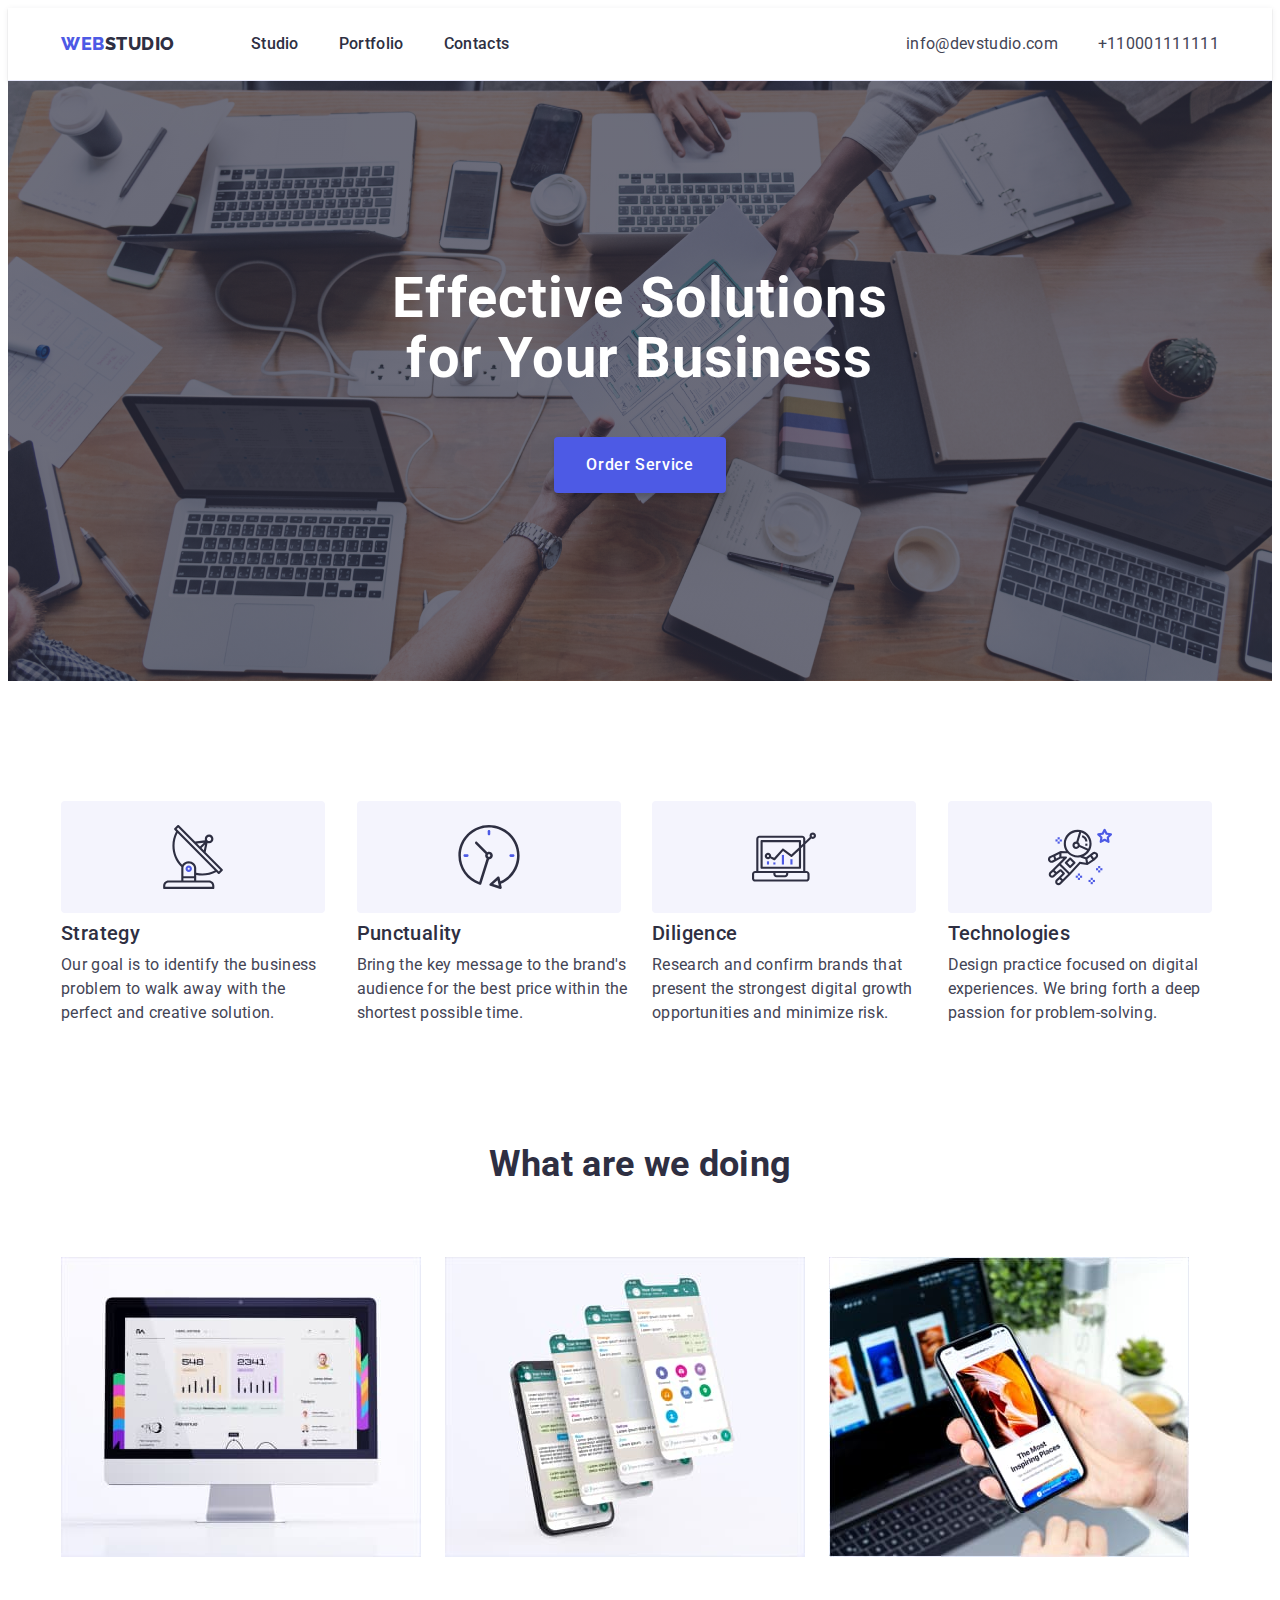
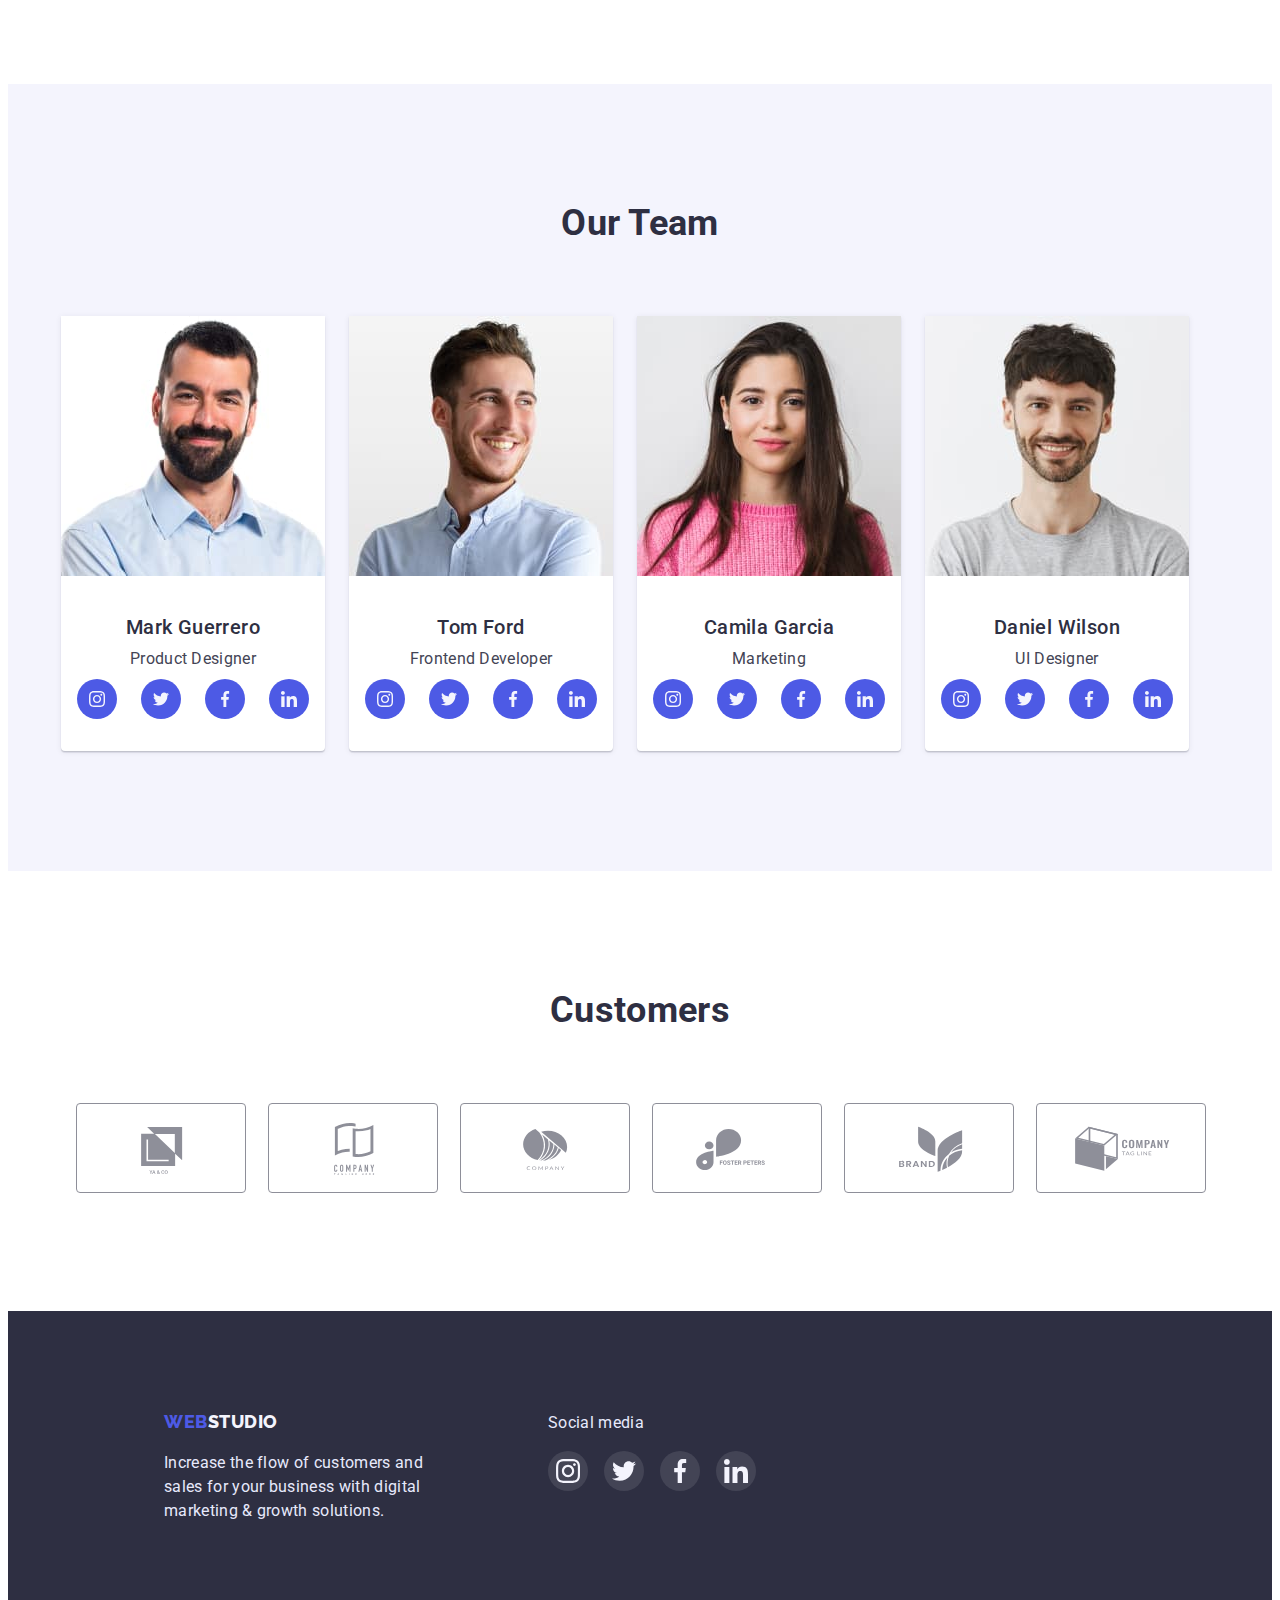
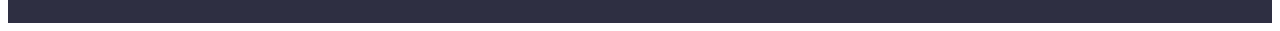
==== index.html @ 0738f09e "Initial commit" ====
<!DOCTYPE html>
<html lang="en">
  <head>
    <meta charset="UTF-8" />
    <meta http-equiv="X-UA-Compatible" content="IE=edge" />
    <meta name="viewport" content="width=device-width, initial-scale=1.0" />
    <title>Document</title>
    <!--Fonts-->
    <link rel="preconnect" href="https://fonts.googleapis.com" />
    <link rel="preconnect" href="https://fonts.gstatic.com" crossorigin />
    <link
      href="https://fonts.googleapis.com/css2?family=Montserrat:wght@400;700&family=Raleway:wght@800&family=Roboto:wght@400;500;700;900&display=swap"
      rel="stylesheet"
    />
    <!--Normalize-->
    <link
      rel="stylesheet"
      href="https://cdnjs.cloudflare.com/ajax/libs/modern-normalize/1.1.0/modern-normalize.min.css"
      integrity="sha512-wpPYUAdjBVSE4KJnH1VR1HeZfpl1ub8YT/NKx4PuQ5NmX2tKuGu6U/JRp5y+Y8XG2tV+wKQpNHVUX03MfMFn9Q=="
      crossorigin="anonymous"
      referrerpolicy="no-referrer"
    />
    <!--Styles-->
    <link rel="stylesheet" href="./css/styles.css" />
  </head>
  <body>
    <header class="header">
      <div class="container header-container">
        <nav class="header-nav">
          <a class="header-web" href="./index.html"
            ><span style="" class="fweb">Web</span>Studio</a>
          <ul class="header-menu">
            <li><a class="header-link" href="./index.html">Studio </a></li>
            <li><a class="header-link" href="./potfolio.html">Portfolio</a></li>
            <li><a class="header-link" href="">Contacts</a></li>
          </ul>
        </nav>
        <address>
          <ul class="header-contact">
            <li>
              <a class="contact" href="mailto:info@devstudio.com"
                >info@devstudio.com</a
              >
            </li>
            <li>
              <a class="contact" href="tel:+110001111111">+110001111111</a>
            </li>
          </ul>
        </address>
      </div>
    </header>
    <main>
      <section class="hero-title">
        <div class="container">
        <h1 class="hero">Effective Solutions for Your Business</h1>
        <button class="button-white" type="button">Order Service</button>
        </div>
      </section>
      <section class="section-only-text">
        <div class="container">
        <h2 hidden></h2>
        <ul class="section-text">
          <li class="titel-text">
            <div class="vector">
            <svg class="vector-icon">
              <use href="./images/icons/vector.svg#icon-antenna"></use>
            </svg></div>
            <h3 class="titel">Strategy</h3>
            <p>
              Our goal is to identify the business problem to walk away with the
              perfect and creative solution.
            </p>
          </li>
          <li class="titel-text">
            <div class="vector">
            <svg class="vector-icon">
              <use href="./images/icons/vector.svg#icon-clock"></use>
            </svg></div>
            <h3 class="titel">Punctuality</h3>
            <p>
              Bring the key message to the brand's audience for the best price
              within the shortest possible time.
            </p>
          </li>
          <li class="titel-text">
            <div class="vector">
            <svg class="vector-icon">
              <use href="./images/icons/vector.svg#icon-diagram-1"></use>
            </svg></div>
            <h3 class="titel">Diligence</h3>
            <p>
              Research and confirm brands that present the strongest digital
              growth opportunities and minimize risk.
            </p>
          </li>
          <li class="titel-text">
            <div class="vector">
            <svg class="vector-icon">
              <use href="./images/icons/vector.svg#icon-astronaut"></use>
            </svg></div>
            <h3 class="titel">Technologies</h3>
            <p>
              Design practice focused on digital experiences. We bring forth a
              deep passion for problem-solving.
            </p>
          </li>
        </ul>
        </div>
      </section>
      <section class="section">
        <div class="container">
        <h2 class="subtitel">What are we doing</h2>
        <ul class="section-doing">
          <li><img src="./images/img1.jpg" alt="program" width="360" /></li>
          <li><img src="./images/img2.jpg" alt="communicate" width="360" /></li>
          <li><img src="./images/img3.jpg" alt="learning" width="360" /></li>
        </ul>
        </div>
      </section>
      <section class="team section">
        <div class="container">
        <h2 class="subtitel">Our Team</h2>
        <ul class="section-team">
          <li class="gallery">
            <img src="./images/img.jpg" alt="Mark Guerrero" width="264" />
            <div class="gallery-text">
            <h3 class="titel">Mark Guerrero</h3>
            <p>Product Designer</p> 
            <ul class="social-list">
              <li class="socials-link">
            <svg class="social-icon">
              <use href="./images/icons/icons.svg#icon-instagram"></use>
            </svg></li>
            <li class="socials-link">
            <svg class="social-icon">
              <use href="./images/icons/icons.svg#icon-twitter"></use>
            </svg></li>
            <li class="socials-link">
            <svg class="social-icon">
              <use href="./images/icons/icons.svg#icon-facebook"></use>
            </svg></li>
            <li class="socials-link">
            <svg class="social-icon">
              <use href="./images/icons/icons.svg#icon-linkedin"></use>
            </svg></li> </ul></div>
          </li>
          <li class="gallery">
            <img src="./images/img(1).jpg" alt="Tom Ford" width="264" />
            <div class="gallery-text">
            <h3 class="titel">Tom Ford</h3>
            <p>Frontend Developer</p>
            <ul class="social-list">
            <li class="socials-link">
            <svg class="social-icon">
              <use href="./images/icons/icons.svg#icon-instagram"></use>
            </svg></li>
            <li class="socials-link">
            <svg class="social-icon">
              <use href="./images/icons/icons.svg#icon-twitter"></use>
            </svg></li>
            <li class="socials-link">
            <svg class="social-icon">
              <use href="./images/icons/icons.svg#icon-facebook"></use>
            </svg></li>
            <li class="socials-link">
            <svg class="social-icon">
              <use href="./images/icons/icons.svg#icon-linkedin"></use>
            </svg></li> </ul></div> 
          </li>
          <li class="gallery">
            <img src="./images/img(2).jpg" alt="Camila Garcia" width="264" />
            <div class="gallery-text">
            <h3 class="titel">Camila Garcia</h3>
            <p>Marketing</p>
            <ul class="social-list">
            <li class="socials-link">
            <svg class="social-icon">
              <use href="./images/icons/icons.svg#icon-instagram"></use>
            </svg></li>
            <li class="socials-link">
            <svg class="social-icon">
              <use href="./images/icons/icons.svg#icon-twitter"></use>
            </svg></li>
            <li class="socials-link">
            <svg class="social-icon">
              <use href="./images/icons/icons.svg#icon-facebook"></use>
            </svg></li>
            <li class="socials-link">
            <svg class="social-icon">
              <use href="./images/icons/icons.svg#icon-linkedin"></use>
            </svg></li></ul></div>
          </li>
          <li class="gallery">
            <img src="./images/img(3).jpg" alt="Daniel Wilson" width="264" />
            <div class="gallery-text">
            <h3 class="titel">Daniel Wilson</h3>
            <p>UI Designer</p>
            <ul class="social-list">
            <li class="socials-link">
            <svg class="social-icon">
              <use href="./images/icons/icons.svg#icon-instagram"></use>
            </svg></li>
            <li class="socials-link">
            <svg class="social-icon">
              <use href="./images/icons/icons.svg#icon-twitter"></use>
            </svg></li>
            <li class="socials-link">
            <svg class="social-icon">
              <use href="./images/icons/icons.svg#icon-facebook"></use>
            </svg></li>
            <li class="socials-link">
            <svg class="social-icon">
              <use href="./images/icons/icons.svg#icon-linkedin"></use>
            </svg></li></ul></div>
          </li>
        </ul>
      </section>
      </div>
      <section class="section">
        <h2 class="subtitel">Customers</h2>
        <ul class="customers">
          <li class="cust-item">
            <a class="customers-link" href="#">
            <svg class="customers-icon" width="168px" height="88px">
              <use href="./images/icons/clients.svg#icon-Client1"></use>
            </svg></a>
          </li>
          <li class="cust-item">
            <a class="customers-link" href="#">
            <svg class="customers-icon" width="168px" height="88px">
              <use href="./images/icons/clients.svg#icon-Client2"></use>
            </svg></a>
          </li>
          <li class="cust-item">
            <a class="customers-link" href="#">
            <svg class="customers-icon" width="168px" height="88px">
              <use href="./images/icons/clients.svg#icon-Client3"></use>
            </svg></a>
          </li>
          <li class="cust-item">
            <a class="customers-link" href="#">
            <svg class="customers-icon" width="168px" height="88px">
              <use href="./images/icons/clients.svg#icon-Client4"></use>
            </svg></a>
          </li>
          <li class="cust-item">
            <a class="customers-link" href="#">
            <svg class="customers-icon" width="168px" height="88px">
              <use href="./images/icons/clients.svg#icon-Client5"></use>
            </svg></a>
          </li>
          <li class="cust-item">
            <a class="customers-link" href="#">
            <svg class="customers-icon" width="168px" height="88px">
              <use href="./images/icons/clients.svg#icon-Client6"></use>
            </svg></a>
          </li>
        </ul> 
      </section>
    </main>
    <footer class="footer">
      <div class="container-footer">
        <div>
      <a class="footer-web" href="./index.html">
        <span style="" class="fweb">Web</span>Studio</a
      >
      <p class="footer-text">
        Increase the flow of customers and sales for your business with digital 
        marketing & growth solutions.
      </p> </div>
      
      <div>
        <p class="footer-social-title">Social media</p>
<ul class="footer-social-list">
  <li class="footer-social-item">
            <a class="footer-link" href="#">
            <svg class="footer-icon">
              <use href="./images/icons/icons.svg#icon-instagram"></use>
            </svg></a></li>
            <li class="footer-social-item">
            <a class="footer-link" href="#">
            <svg class="footer-icon">
              <use href="./images/icons/icons.svg#icon-twitter"></use>
            </svg></a></li>
            <li class="footer-social-item">
            <a class="footer-link" href="#">
            <svg class="footer-icon">
              <use href="./images/icons/icons.svg#icon-facebook"></use>
            </svg></a></li>
            <li class="footer-social-item">
            <a class="footer-link" href="#">
            <svg class="footer-icon">
              <use href="./images/icons/icons.svg#icon-linkedin"></use>
            </svg></a> </li>
          </ul></div> </div>
            
    </footer>
  </body>
</html>
---- css/styles.css ----
:root {
    --color-primaty:#434455 ;
    --color-secondary:#2E2F42;
    --color-inverted: #fff;
    --color-brand: #4D5AE5;
    --color-ocean: #404bbf;
    --color-white: #F4F4FD;
    --color-green: #E7E9FC;
    --color-icon: #8E8F99;
    --color-greenicon: #31D0AA;
}
body {
    color: var(--color-primaty);
    background: var(--color-inverted);
    font-family: 'Roboto', sans-serif;
    font-size: 16px;
    line-height: 1.5;
    letter-spacing: 0.02em;
}
p, 
h1, 
h2, 
h3, 
h4,
h5, 
h6 {
    margin-top: 0;
    margin-bottom: 0;
}
ul {
    list-style-type: none;
    margin: 0;
    padding: 0;
}
.container {
    width: 100%;
    max-width: 1158px;
    margin: 0 auto;
    padding: 0 15px;
}

.header {
    background: var(--color-inverted);
    text-decoration: none;
    border-bottom: 1px solid var(--color-green);
    box-shadow: 0px 2px 1px rgba(46, 47, 66, 0.08), 0px 1px 1px rgba(46, 47, 66, 0.16), 0px 1px 6px rgba(46, 47, 66, 0.08);
}
.header-web {
    text-decoration: none;
    font-family: 'Raleway', sans-serif;
    font-weight: 800;
    font-size: 18px;
    line-height: 1.33;
    text-transform:uppercase;
    color:var(--color-secondary);
    letter-spacing: 0.03em;
}
.header-container {
display: flex;
align-items: center;
gap: 40px;
}
.header-nav {
    display: flex;
    align-items: center;
    flex-grow: 1;
    gap: 76px;
}
.header-menu {
    display: flex;
    gap: 40px;  
}
.header-contact {
    display: flex;
    gap: 40px;
}
.header-link {
    color: var(--color-secondary);
    text-decoration: none;
    font-weight: 500;
    padding: 24px 0;
    display: block;  
}
.header-link:hover,
.header-link:focus {
    color: var(--color-ocean);
    cursor: pointer;
}
.contact {
    color: var(--color-primaty);
    text-decoration: none;
    font-style: normal;
}
.contact:hover,
.contact:focus {
    color:var(--color-ocean);
    cursor: pointer;
}
.button-white {
    color: var(--color-inverted);
    background: var(--color-brand);
    box-shadow: 0px 4px 4px rgba(0, 0, 0, 0.15);
    border-radius: 4px;
    font-weight: 500;
    font-size: 16px;
    line-height: 1.5;
    letter-spacing: 0.04em;
    font-family: 'Roboto', sans-serif;
    padding: 16px 32px;
    border: none;  
}
.button-white:hover,
.button-white:focus {
    color: var(--color-inverted);
    background: var(--color-ocean);
    box-shadow: 0px 4px 4px rgba(0, 0, 0, 0.15);
    border-radius: 4px;
    font-weight: 500;
    cursor: pointer;
    font-size: 16px;
    line-height: 1.5;
    letter-spacing: 0.04em;
    font-family: 'Roboto', sans-serif;
}
.btn-blue { 
}
 .button-blue {
    color: var(--color-brand);
    background: var(--color-white);
    border: 1px solid var(--color-green);
    border-radius: 4px;
    font-weight: 500;
    font-size: 16px;
    line-height: 1.5;
    letter-spacing: 0.04em;
    font-family: 'Roboto', sans-serif;
    padding: 12px 24px;   
}
.button-blue:hover,
.button-blue:focus {
    color: var(--color-inverted);
    background: var(--color-ocean);
    cursor: pointer;
    font-weight: 500;
    font-size: 16px;
    line-height: 1.5;
    letter-spacing: 0.04em;
    font-family: 'Roboto', sans-serif;
    box-shadow: 0px 3px 1px rgba(0, 0, 0, 0.1), 0px 2px 1px rgba(0, 0, 0, 0.08), 0px 2px 2px rgba(0, 0, 0, 0.12);
    border-radius: 4px;
    border: 1px solid var(--color-ocean);
}
.section-navigation {
    display: flex;
    align-items: center;
    gap: 24px;
    justify-content: center;
    margin-bottom: 72px;
}
 .hero {
    color: var(--color-inverted);
    font-size: 56px;
    line-height: 1.07; 
    margin-bottom: 48px;
    letter-spacing: 0.02em;
    margin: 0 auto 48px;
    max-width: 496px;
    margin-left: auto;
    margin-right: auto;
}
.hero-title {
    color: var(--color-inverted);
    background: var(--color-inverted);
    padding-top: 188px;
    padding-bottom: 188px;
    text-align: center;
    background-image: linear-gradient(rgba(46, 47, 66, 0.7),rgba(46, 47, 66, 0.7)), url('../images/dz4/people-office\ 1.jpg');
    background-repeat: no-repeat;
    background-position: center;
    background-size: 1440px;
    

    );
}
.section {
    padding: 120px 0;
}
.section-with-buttom {
    padding: 120px 0;
    padding-top: 96px;
}
.section-text {
    display: flex;
    gap: 24px;
}
.vector {
    display: flex;
    justify-content: center;
    align-items: center;
    width: 264px;
    height: 112px;
    background: var(--color-white);
    border-radius: 4px;
    margin-bottom: 8px;
}
.vector-icon {
    width: 64px;
    height: 64px;  
}
.section-only-text {
    padding-top: 120px;
    padding-bottom: 0;
}
.section-team {
        display: flex;
        flex-wrap: wrap;
}
.subtitel {
    color: var(--color-secondary);
    font-size: 36px;
    line-height: 1.11;
    margin-bottom: 72px;
    text-align: center;
}
.titel {
    color: var(--color-secondary);
    font-weight: 500;
    font-size: 20px;
    line-height: 1.2;
    letter-spacing: 0.02em;
    margin-bottom: 8px; 
}
.titel-text {
    flex-basis: calc((100% - 72px) / 4);
}
.gallery {
    background: var(--color-inverted); 
    text-align: center;
    border-radius: 0px 0px 4px 4px;
    box-shadow: 0px 1px 6px rgba(46, 47, 66, 0.08), 0px 1px 1px rgba(46, 47, 66, 0.16), 0px 2px 1px rgba(46, 47, 66, 0.08);
}
.gallery-text {
   padding-top: 32px;
   padding-bottom: 32px;
}
.social-list{
    display: flex;
    gap: 24px;
    justify-content: center;
    margin-top: 8px;
    margin-left: 16px;
    margin-right: 16px;
}
.customers {
        display: flex;
        flex-wrap: wrap;
        justify-content: center;
        gap: 24px;      
}
.cust-item {
    width: 168px;
    height: 88px;
}
.customers-link {
    display: flex;
    justify-content: center;
    align-items: center;
    width: 100%;
    height: 100%;
    border: 1px solid var(--color-icon);
    border-radius: 4px;
    fill: var(--color-icon);
}
.customers-link:hover,
.customers-link:focus {
    border-color: var(--color-ocean);
}
.customers-link:hover .customers-icon,
.customers-link:focus .customers-icon {
    fill: var(--color-ocean);
}

.socials-link {
    display: flex;
    align-items: center;
    justify-content: center;
    width: 40px;
    height: 40px;
    background-color: var(--color-brand);
    border-radius: 50%;
}
.social-icon {
    width: 16px;
    height: 16px;
    fill: var(--color-white);
}
.socials-link:hover,
.socials-link:focus {
    background-color: var(--color-ocean);
}
.team {
    background: var(--color-white);
}
.section-doing {
    display: flex;
    gap: 24px;
}
.section-team {
    display: flex;
    gap: 24px;
}
.section-general {
    display: flex;
    gap: 48px 24px;
    flex-wrap: wrap;  
}
.general-item {
    flex-basis: calc((100% - 48px) / 3);
    text-decoration: none;
}
.general-photo {
    text-decoration: none; 
    display: block;
}
.general-photo:hover,
.general-photo:focus {
    box-shadow: 0px 1px 6px rgba(46, 47, 66, 0.08), 0px 1px 1px rgba(46, 47, 66, 0.16), 0px 2px 1px rgba(46, 47, 66, 0.08);
}
.imagen {
    display: block;
    max-width: 100%;
    height: auto;
}
.card-info {
    border: 1px solid var(--color-green);
    border-top: none;
    padding-top: 32px;
    padding-bottom: 32px;
    padding-left: 16px;
}
.container-footer {
    width: 100%;
    max-width: 1158px;
    display: flex;
    gap: 120px;
    margin-left: 156px;  
}
.footer-web {
    color: var(--color-white);
    font-family: 'Raleway', sans-serif;
    text-decoration: none;
    font-weight: 800;
    font-size: 18px;
    line-height: 1.16;
    text-transform:uppercase;
    letter-spacing: 0.03em;
}
.footer {
    color: var(--color-green);
    background: var(--color-secondary);
    padding: 100px 0;   
    display: flex;
    flex-wrap: wrap;
    justify-content: flex-start;
}
.footer-text {
    color: var(--color-green);
    width: 264px;
    word-wrap: break-word;
    letter-spacing: 0.02em;
    margin-top: 16px;
}
.fweb {
    color: var(--color-brand);
}
.footer-social-title {
    margin-bottom: 16px;
}
.footer-list {
    margin-top: 8px;
    margin-bottom: 32px;
    margin-left: 16px;
    margin-right: 16px; 
}
.footer-link {
    display: flex;
    align-items: center;
    justify-content: center;
    width: 100%;
    height: 100%;
    border-radius: 50%;
}
.footer-link:hover,
.footer-link:focus {
    background-color: var(--color-greenicon);
}
.footer-icon {
    width: 24px;
    height: 24px;
    fill: var(--color-white);
}
.footer-social-list {
    display: flex;
    justify-content: center;
    gap: 16px;
}
.footer-social-item {
    width: 40px;
    height: 40px;
    border-radius: 50%;
    background-color: rgba(255, 255, 255, 0.1);
}
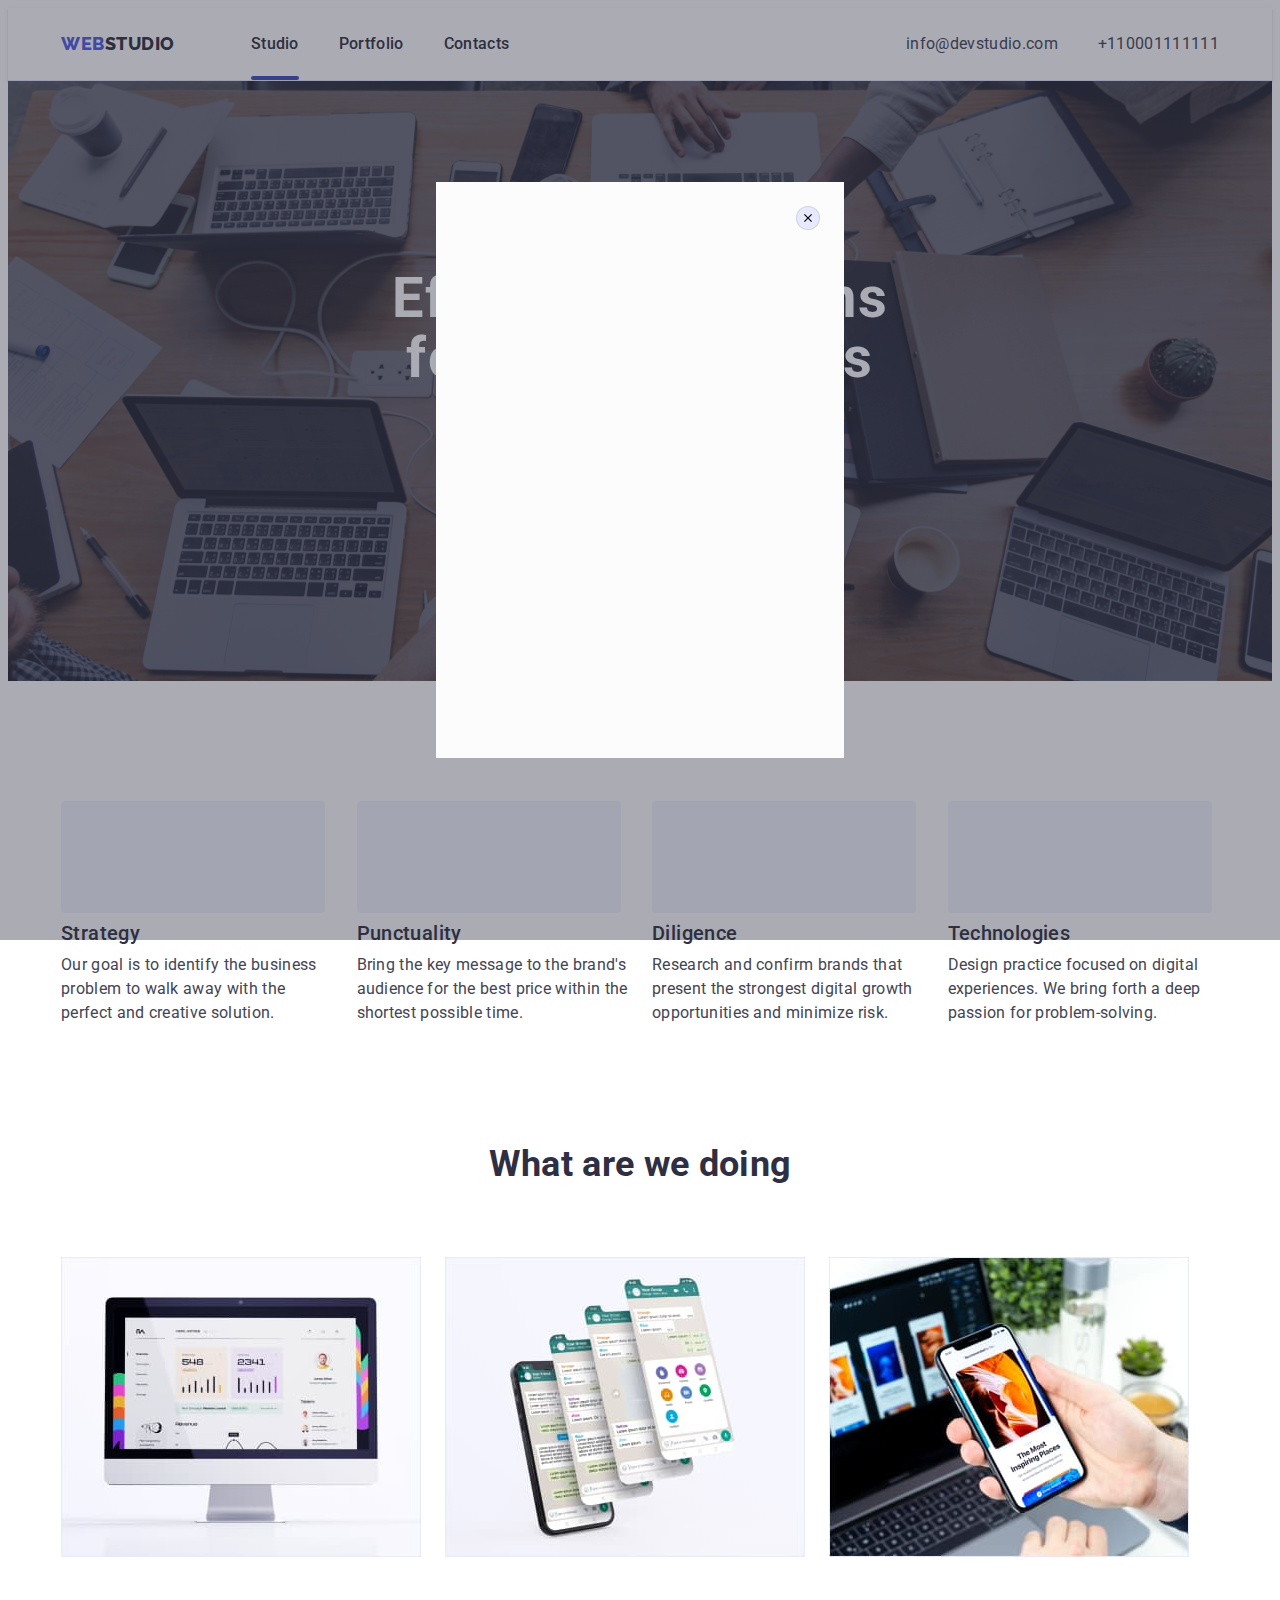
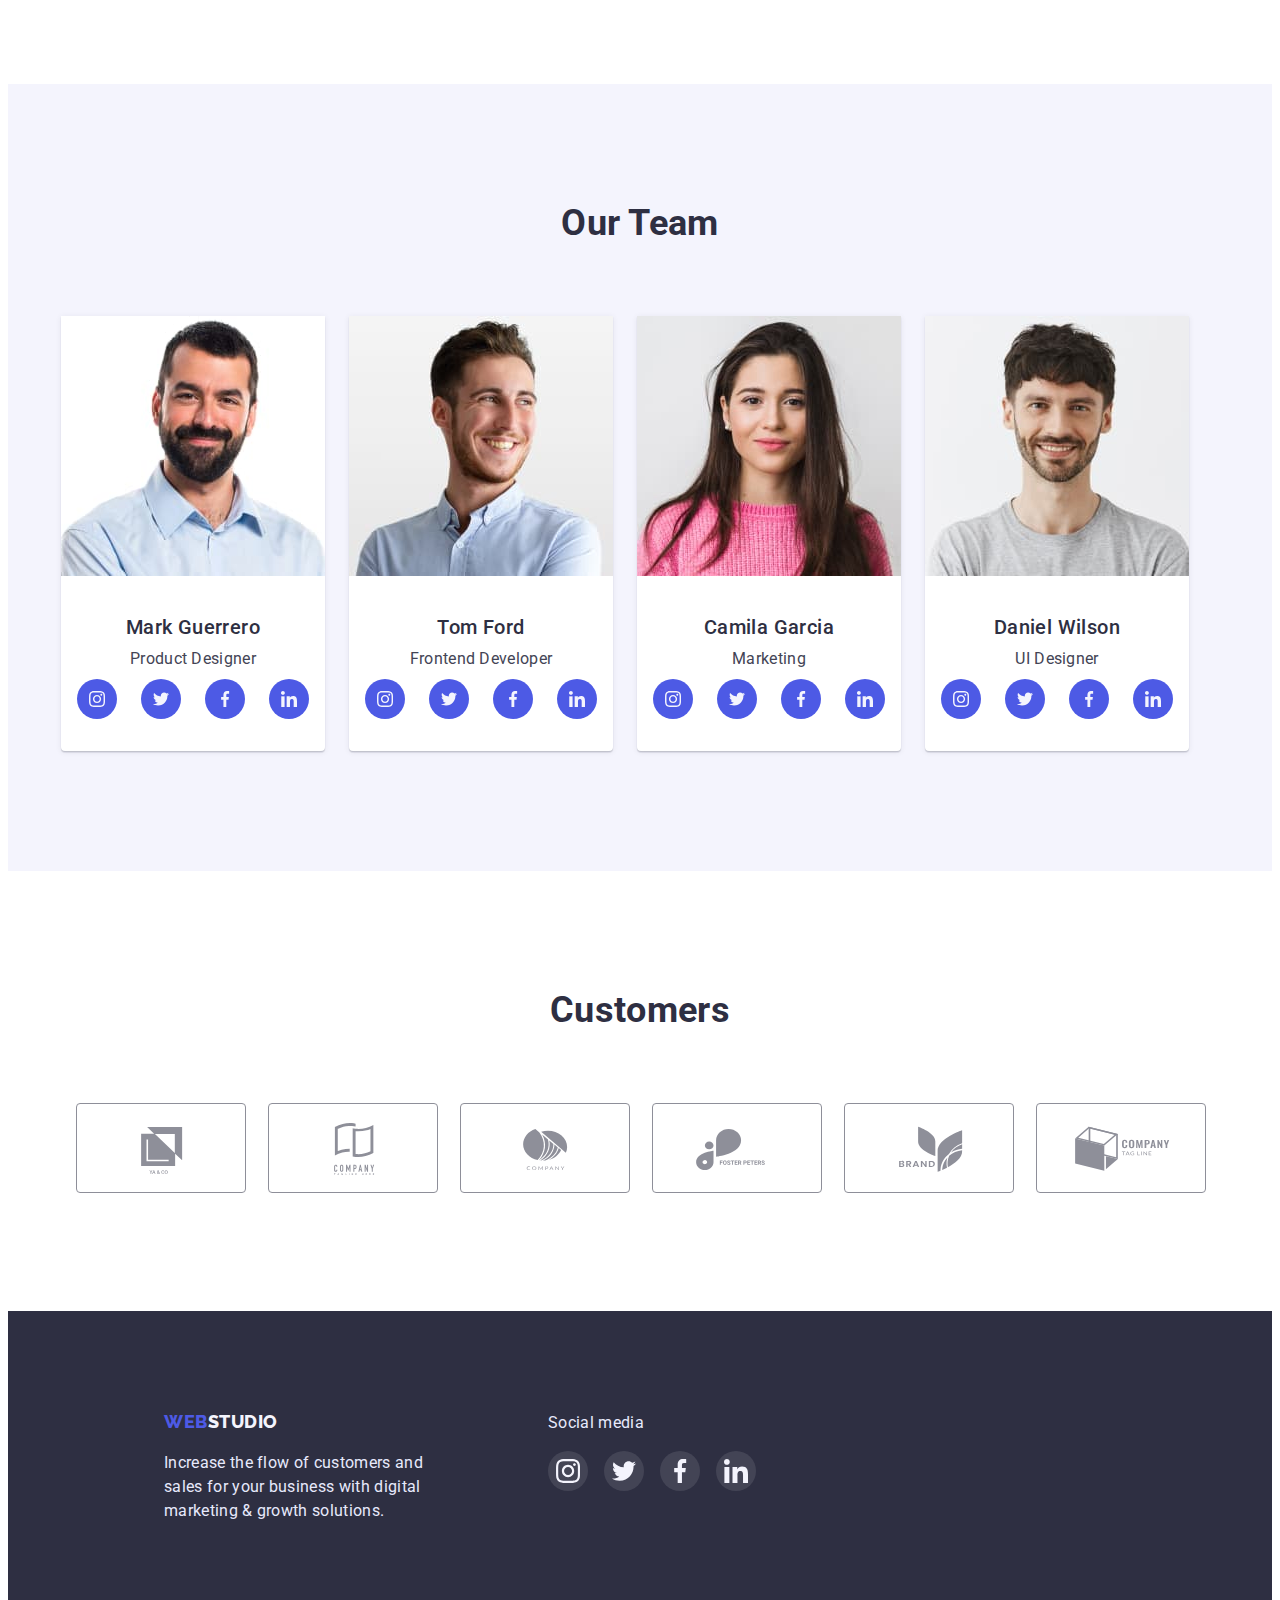
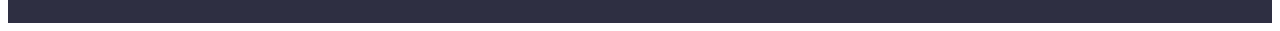
==== commit d8afade2: "DZ" ====
--- a/index.html
+++ b/index.html
@@ -30,7 +30,7 @@
           <a class="header-web" href="./index.html"
             ><span style="" class="fweb">Web</span>Studio</a>
           <ul class="header-menu">
-            <li><a class="header-link" href="./index.html">Studio </a></li>
+            <li><a class="header-link current" href="./index.html">Studio </a></li>
             <li><a class="header-link" href="./potfolio.html">Portfolio</a></li>
             <li><a class="header-link" href="">Contacts</a></li>
           </ul>
@@ -53,7 +53,7 @@
       <section class="hero-title">
         <div class="container">
         <h1 class="hero">Effective Solutions for Your Business</h1>
-        <button class="button-white" type="button">Order Service</button>
+        <button class="button-white" type="button" data-modal-open>Order Service</button>
         </div>
       </section>
       <section class="section-only-text">
@@ -127,22 +127,26 @@
             <h3 class="titel">Mark Guerrero</h3>
             <p>Product Designer</p> 
             <ul class="social-list">
-              <li class="socials-link">
-            <svg class="social-icon">
-              <use href="./images/icons/icons.svg#icon-instagram"></use>
-            </svg></li>
-            <li class="socials-link">
-            <svg class="social-icon">
-              <use href="./images/icons/icons.svg#icon-twitter"></use>
-            </svg></li>
-            <li class="socials-link">
-            <svg class="social-icon">
-              <use href="./images/icons/icons.svg#icon-facebook"></use>
-            </svg></li>
-            <li class="socials-link">
-            <svg class="social-icon">
-              <use href="./images/icons/icons.svg#icon-linkedin"></use>
-            </svg></li> </ul></div>
+              <li>
+                <a class="socials-link" href="#">
+            <svg class="social-icon">
+              <use href="./images/icons/icons.svg#icon-instagram"></use>
+            </svg></a></li>
+            <li>
+              <a class="socials-link" href="#">
+            <svg class="social-icon">
+              <use href="./images/icons/icons.svg#icon-twitter"></use>
+            </svg></a></li>
+            <li>
+              <a class="socials-link" href="#">
+            <svg class="social-icon">
+              <use href="./images/icons/icons.svg#icon-facebook"></use>
+            </svg></a></li>
+            <li>
+              <a class="socials-link" href="#">
+            <svg class="social-icon">
+              <use href="./images/icons/icons.svg#icon-linkedin"></use>
+            </svg></a></li> </ul></div>
           </li>
           <li class="gallery">
             <img src="./images/img(1).jpg" alt="Tom Ford" width="264" />
@@ -150,22 +154,26 @@
             <h3 class="titel">Tom Ford</h3>
             <p>Frontend Developer</p>
             <ul class="social-list">
-            <li class="socials-link">
-            <svg class="social-icon">
-              <use href="./images/icons/icons.svg#icon-instagram"></use>
-            </svg></li>
-            <li class="socials-link">
-            <svg class="social-icon">
-              <use href="./images/icons/icons.svg#icon-twitter"></use>
-            </svg></li>
-            <li class="socials-link">
-            <svg class="social-icon">
-              <use href="./images/icons/icons.svg#icon-facebook"></use>
-            </svg></li>
-            <li class="socials-link">
-            <svg class="social-icon">
-              <use href="./images/icons/icons.svg#icon-linkedin"></use>
-            </svg></li> </ul></div> 
+            <li>
+              <a class="socials-link" href="#">
+            <svg class="social-icon">
+              <use href="./images/icons/icons.svg#icon-instagram"></use>
+            </svg></a></li>
+            <li>
+              <a  class="socials-link" href="#">
+            <svg class="social-icon">
+              <use href="./images/icons/icons.svg#icon-twitter"></use>
+            </svg></a></li>
+            <li>
+              <a class="socials-link" href="#">
+            <svg class="social-icon">
+              <use href="./images/icons/icons.svg#icon-facebook"></use>
+            </svg></a></li>
+            <li>
+              <a class="socials-link" href="#">
+            <svg class="social-icon">
+              <use href="./images/icons/icons.svg#icon-linkedin"></use>
+            </svg></a></li> </ul></div> 
           </li>
           <li class="gallery">
             <img src="./images/img(2).jpg" alt="Camila Garcia" width="264" />
@@ -173,22 +181,26 @@
             <h3 class="titel">Camila Garcia</h3>
             <p>Marketing</p>
             <ul class="social-list">
-            <li class="socials-link">
-            <svg class="social-icon">
-              <use href="./images/icons/icons.svg#icon-instagram"></use>
-            </svg></li>
-            <li class="socials-link">
-            <svg class="social-icon">
-              <use href="./images/icons/icons.svg#icon-twitter"></use>
-            </svg></li>
-            <li class="socials-link">
-            <svg class="social-icon">
-              <use href="./images/icons/icons.svg#icon-facebook"></use>
-            </svg></li>
-            <li class="socials-link">
-            <svg class="social-icon">
-              <use href="./images/icons/icons.svg#icon-linkedin"></use>
-            </svg></li></ul></div>
+            <li>
+              <a class="socials-link" href="#">
+            <svg class="social-icon">
+              <use href="./images/icons/icons.svg#icon-instagram"></use>
+            </svg></a></li>
+            <li>
+              <a class="socials-link" href="#">
+            <svg class="social-icon">
+              <use href="./images/icons/icons.svg#icon-twitter"></use>
+            </svg></a></li>
+            <li>
+              <a class="socials-link" href="#">
+            <svg class="social-icon">
+              <use href="./images/icons/icons.svg#icon-facebook"></use>
+            </svg></a></li>
+            <li>
+              <a class="socials-link" href="#">
+            <svg class="social-icon">
+              <use href="./images/icons/icons.svg#icon-linkedin"></use>
+            </svg></a></li></ul></div>
           </li>
           <li class="gallery">
             <img src="./images/img(3).jpg" alt="Daniel Wilson" width="264" />
@@ -196,22 +208,26 @@
             <h3 class="titel">Daniel Wilson</h3>
             <p>UI Designer</p>
             <ul class="social-list">
-            <li class="socials-link">
-            <svg class="social-icon">
-              <use href="./images/icons/icons.svg#icon-instagram"></use>
-            </svg></li>
-            <li class="socials-link">
-            <svg class="social-icon">
-              <use href="./images/icons/icons.svg#icon-twitter"></use>
-            </svg></li>
-            <li class="socials-link">
-            <svg class="social-icon">
-              <use href="./images/icons/icons.svg#icon-facebook"></use>
-            </svg></li>
-            <li class="socials-link">
-            <svg class="social-icon">
-              <use href="./images/icons/icons.svg#icon-linkedin"></use>
-            </svg></li></ul></div>
+            <li>
+              <a class="socials-link" href="#">
+            <svg class="social-icon">
+              <use href="./images/icons/icons.svg#icon-instagram"></use>
+            </svg></a></li>
+            <li>
+              <a class="socials-link" href="#">
+            <svg class="social-icon">
+              <use href="./images/icons/icons.svg#icon-twitter"></use>
+            </svg></a></li>
+            <li>
+              <a class="socials-link" href="#">
+            <svg class="social-icon">
+              <use href="./images/icons/icons.svg#icon-facebook"></use>
+            </svg></a></li>
+            <li>
+              <a class="socials-link" href="#">
+            <svg class="social-icon">
+              <use href="./images/icons/icons.svg#icon-linkedin"></use>
+            </svg></a></li></ul></div>
           </li>
         </ul>
       </section>
@@ -295,5 +311,16 @@
           </ul></div> </div>
             
     </footer>
+    <div class="backdrop" data-modal>
+<div class="modal">
+  <button class="modal-close" type="button" data-modal-close> 
+    <a class="buttom-close" href="#">
+    <svg class="cls-btm">
+      <use href="./images/icons/vector.svg#icon-Vector5"> </use>
+      </svg> </a>
+  </button> 
+</div>
+    </div>
+    <script src="./js/modal.js"></script>
   </body>
 </html>
--- a/css/styles.css
+++ b/css/styles.css
@@ -8,6 +8,7 @@
     --color-green: #E7E9FC;
     --color-icon: #8E8F99;
     --color-greenicon: #31D0AA;
+    --color-modal: #FCFCFC;
 }
 body {
     color: var(--color-primaty);
@@ -44,6 +45,7 @@
     text-decoration: none;
     border-bottom: 1px solid var(--color-green);
     box-shadow: 0px 2px 1px rgba(46, 47, 66, 0.08), 0px 1px 1px rgba(46, 47, 66, 0.16), 0px 1px 6px rgba(46, 47, 66, 0.08);
+    
 }
 .header-web {
     text-decoration: none;
@@ -80,6 +82,18 @@
     font-weight: 500;
     padding: 24px 0;
     display: block;  
+    position: relative;
+}
+.header-link.current::after {
+    content: '';
+    display: block;
+    width: 100%;
+    height: 4px;
+    background-color: var(--color-ocean);
+    border-radius: 2px;
+    position: absolute;
+    bottom: 0;
+    left: 0;
 }
 .header-link:hover,
 .header-link:focus {
@@ -178,9 +192,6 @@
     background-repeat: no-repeat;
     background-position: center;
     background-size: 1440px;
-    
-
-    );
 }
 .section {
     padding: 120px 0;
@@ -338,6 +349,28 @@
     padding-bottom: 32px;
     padding-left: 16px;
 }
+.img-info {
+    position: relative;
+    overflow: hidden;
+}
+.informcard {
+    background-color: var(--color-brand);
+    color: var(--color-white);
+    position: absolute;
+    top: 0;
+    left: 0;
+    width: 100%;
+    height: 100%;
+    padding-top: 40px;
+    padding-left: 32px;
+    padding-right: 32px;
+    padding-bottom: 164px;
+    transform: translateY(100%);
+    transition: transform 250ms;
+}
+.general-item:hover .informcard {
+    transform: translateY(0);
+}
 .container-footer {
     width: 100%;
     max-width: 1158px;
@@ -409,4 +442,57 @@
     height: 40px;
     border-radius: 50%;
     background-color: rgba(255, 255, 255, 0.1);
-}+}
+/*Modal*/
+.backdrop {
+    position: fixed;
+    top: 0;
+    left: 0;
+    width: 100%;
+    height: 100%;
+    background: rgba(46, 47, 66, 0.4);
+    display: flex;
+    align-items: center;
+    justify-content: center;
+    padding: 20px 0;
+    transition: opacity 250ms, visibility 250ms;
+}
+.backdrop.is-hidden {
+    opacity: 0;
+    visibility: hidden;
+    pointer-events: none;
+}
+.modal {
+    position: relative;
+    overflow: auto;
+    width: 100%;
+    height: 100%;
+    max-width: 408px;
+    max-height: 576px;
+    background-color: var(--color-modal);
+}
+.modal-close {
+    position: absolute;
+    top: 24px;
+    right: 24px;
+    width: 24px;
+    height: 24px;
+    border-radius: 50%;
+    border: 1px solid rgba(0, 0, 0, 0.1);
+    background-color: var(--color-green);
+    
+}
+.buttom-close {
+    display: flex;
+    justify-content: center;
+    align-items: center;
+    width: 100%;
+    height: 100%;
+    border-radius: 50%;
+}
+.cls-btm {
+    width: 8px;
+    height: 8px;
+    
+}
+
